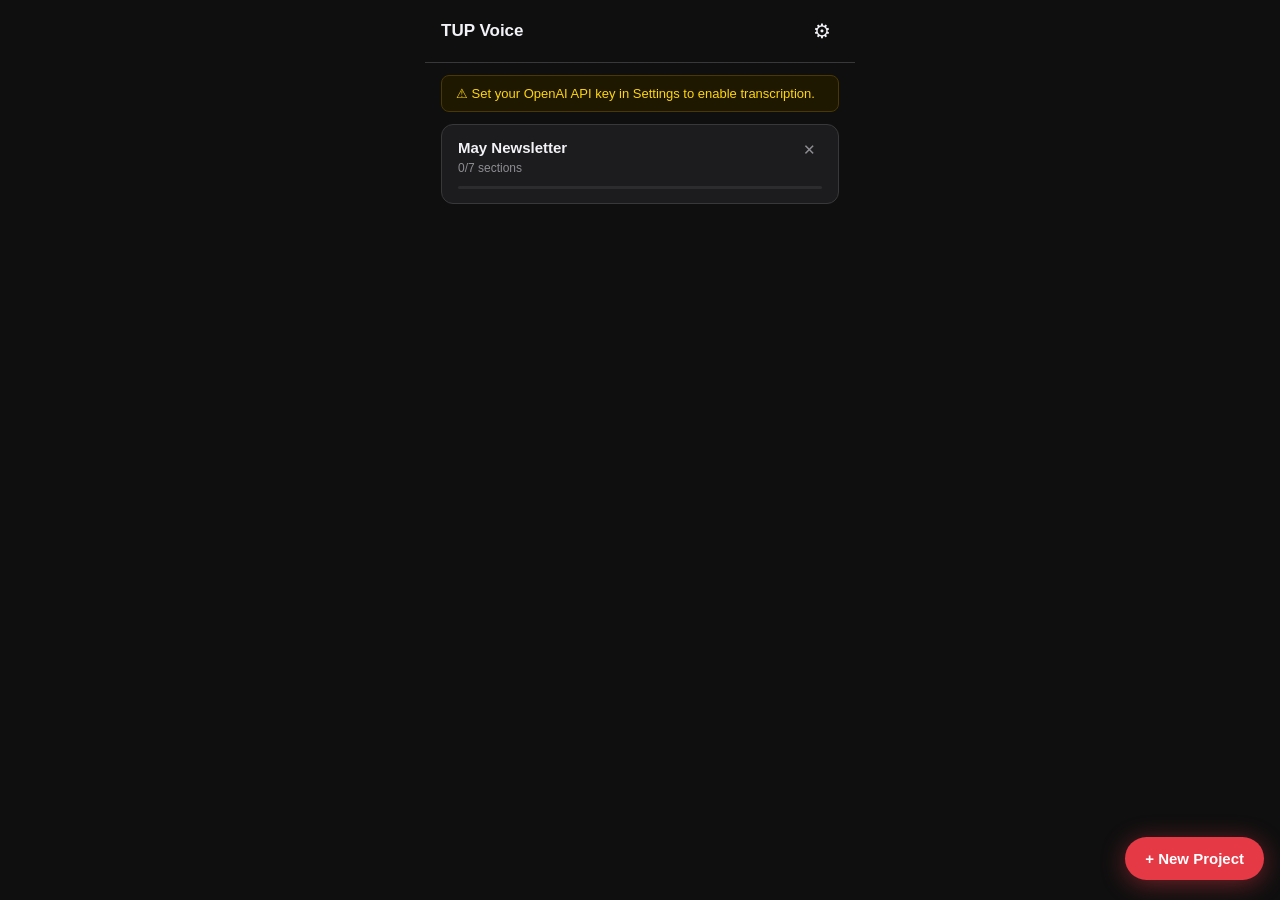
==== index.html @ 41d37543 "TUP Voice Capture app" ====
<!DOCTYPE html>
<html lang="en">
<head>
  <meta charset="UTF-8">
  <meta name="viewport" content="width=device-width, initial-scale=1, viewport-fit=cover">
  <meta name="apple-mobile-web-app-capable" content="yes">
  <meta name="apple-mobile-web-app-status-bar-style" content="black-translucent">
  <meta name="apple-mobile-web-app-title" content="TUP Voice">
  <meta name="theme-color" content="#0f0f0f">
  <title>TUP Voice Capture</title>
  <link rel="manifest" href="manifest.json">
  <link rel="apple-touch-icon" href="icons/icon-192.png">
  <link rel="stylesheet" href="styles.css">
</head>
<body>
  <div id="app"></div>
  <script src="app.js"></script>
</body>
</html>
---- styles.css ----
*, *::before, *::after { box-sizing: border-box; margin: 0; padding: 0; }

:root {
  --bg: #0f0f0f;
  --surface: #1c1c1e;
  --surface2: #2c2c2e;
  --border: #38383a;
  --text: #f2f2f7;
  --muted: #8e8e93;
  --accent: #e63946;
  --accent-dark: #c1121f;
  --green: #30d158;
  --r: 12px;
}

body {
  font-family: -apple-system, BlinkMacSystemFont, 'SF Pro Text', sans-serif;
  background: var(--bg);
  color: var(--text);
  min-height: 100svh;
  max-width: 430px;
  margin: 0 auto;
  -webkit-tap-highlight-color: transparent;
  overscroll-behavior: none;
}

.view {
  min-height: 100svh;
  display: flex;
  flex-direction: column;
}

/* ---- Header ---- */
header {
  display: flex;
  align-items: center;
  gap: 10px;
  padding: 14px 16px;
  padding-top: max(14px, env(safe-area-inset-top));
  background: var(--bg);
  border-bottom: 1px solid var(--border);
  position: sticky;
  top: 0;
  z-index: 20;
}

header h1 {
  flex: 1;
  font-size: 17px;
  font-weight: 600;
}

.back-btn {
  width: 34px;
  height: 34px;
  background: var(--surface2);
  border: none;
  border-radius: 8px;
  color: var(--text);
  font-size: 18px;
  cursor: pointer;
  display: flex;
  align-items: center;
  justify-content: center;
  flex-shrink: 0;
}
.back-btn:disabled { opacity: 0.3; pointer-events: none; }

.icon-btn {
  width: 34px;
  height: 34px;
  background: none;
  border: none;
  color: var(--text);
  font-size: 20px;
  cursor: pointer;
  border-radius: 8px;
  display: flex;
  align-items: center;
  justify-content: center;
}
.icon-btn:disabled { opacity: 0.3; pointer-events: none; }

/* ---- Alert ---- */
.alert {
  margin: 12px 16px 0;
  padding: 10px 14px;
  background: #1f1800;
  border: 1px solid #4a3800;
  border-radius: 8px;
  font-size: 13px;
  color: #ffd60a;
}

/* ---- Home ---- */
.project-list {
  flex: 1;
  padding: 12px 16px;
  display: flex;
  flex-direction: column;
  gap: 10px;
  padding-bottom: calc(80px + env(safe-area-inset-bottom, 0px));
}

.empty {
  color: var(--muted);
  text-align: center;
  margin-top: 80px;
  font-size: 15px;
  line-height: 1.7;
}

.project-card {
  background: var(--surface);
  border-radius: var(--r);
  padding: 14px 16px;
  border: 1px solid var(--border);
  cursor: pointer;
  -webkit-user-select: none;
  user-select: none;
  transition: border-color 0.15s;
}
.project-card:active { border-color: var(--accent); }

.project-card-top {
  display: flex;
  justify-content: space-between;
  align-items: flex-start;
  margin-bottom: 10px;
}
.project-card h2 { font-size: 15px; font-weight: 600; margin-bottom: 2px; }
.muted { font-size: 12px; color: var(--muted); }

.del-btn {
  background: none;
  border: none;
  color: var(--muted);
  font-size: 15px;
  cursor: pointer;
  padding: 2px 6px;
  border-radius: 4px;
  flex-shrink: 0;
}

.progress-bar {
  height: 3px;
  background: var(--surface2);
  border-radius: 2px;
  overflow: hidden;
}
.progress-fill {
  height: 100%;
  background: var(--accent);
  border-radius: 2px;
  transition: width 0.4s ease;
}

.fab {
  position: fixed;
  bottom: calc(20px + env(safe-area-inset-bottom, 0px));
  right: 16px;
  background: var(--accent);
  color: #fff;
  border: none;
  border-radius: 22px;
  padding: 13px 20px;
  font-size: 15px;
  font-weight: 600;
  cursor: pointer;
  box-shadow: 0 4px 24px rgba(230, 57, 70, 0.45);
  z-index: 10;
}

/* ---- Project View ---- */
.sub-header {
  padding: 8px 16px;
  font-size: 13px;
  color: var(--muted);
  border-bottom: 1px solid var(--border);
}

.section-list {
  flex: 1;
  padding: 10px 16px;
  display: flex;
  flex-direction: column;
  gap: 8px;
}

.section-item {
  display: flex;
  align-items: center;
  gap: 10px;
  padding: 12px 14px;
  background: var(--surface);
  border: 1px solid var(--border);
  border-radius: 10px;
}
.section-item.done {
  border-color: #1c3a1c;
  background: #0d1f0d;
}

.sec-status {
  font-size: 16px;
  width: 22px;
  text-align: center;
  color: var(--muted);
  flex-shrink: 0;
}
.section-item.done .sec-status { color: var(--green); }

.sec-info { flex: 1; min-width: 0; }
.sec-title { display: block; font-size: 14px; font-weight: 500; }
.sec-preview {
  display: block;
  font-size: 11px;
  color: var(--muted);
  margin-top: 2px;
  overflow: hidden;
  text-overflow: ellipsis;
  white-space: nowrap;
}

.sec-btn {
  background: var(--surface2);
  border: 1px solid var(--border);
  color: var(--text);
  border-radius: 6px;
  padding: 6px 10px;
  font-size: 12px;
  font-weight: 500;
  cursor: pointer;
  flex-shrink: 0;
}

.cta-btn {
  display: block;
  margin: 12px 16px;
  margin-bottom: calc(16px + env(safe-area-inset-bottom, 0px));
  padding: 15px;
  background: var(--accent);
  color: #fff;
  border: none;
  border-radius: var(--r);
  font-size: 16px;
  font-weight: 600;
  cursor: pointer;
  text-align: center;
}

.all-done {
  margin: 12px 16px;
  padding: 14px;
  background: #0d1f0d;
  border: 1px solid #1c3a1c;
  border-radius: var(--r);
  font-size: 14px;
  color: var(--green);
  text-align: center;
  line-height: 1.5;
}

/* ---- Record View ---- */
.counter {
  font-size: 13px;
  color: var(--muted);
  margin-left: auto;
}

.prompt-block {
  padding: 16px;
  border-bottom: 1px solid var(--border);
  background: var(--surface);
}
.prompt-block h2 {
  font-size: 17px;
  font-weight: 700;
  margin-bottom: 10px;
}

.bullets {
  list-style: none;
  display: flex;
  flex-direction: column;
  gap: 7px;
}
.bullets li {
  font-size: 14px;
  color: var(--muted);
  padding-left: 14px;
  position: relative;
  line-height: 1.45;
}
.bullets li::before {
  content: '•';
  position: absolute;
  left: 0;
  color: var(--accent);
}

.record-area {
  flex: 1;
  display: flex;
  align-items: center;
  justify-content: center;
  padding: 24px 16px;
  padding-bottom: calc(24px + env(safe-area-inset-bottom, 0px));
}

.record-controls {
  display: flex;
  flex-direction: column;
  align-items: center;
  gap: 20px;
  text-align: center;
}

.timer {
  font-size: 58px;
  font-weight: 100;
  letter-spacing: 3px;
  font-variant-numeric: tabular-nums;
  color: var(--text);
}

.record-btn {
  width: 90px;
  height: 90px;
  border-radius: 50%;
  background: var(--accent);
  border: none;
  font-size: 36px;
  cursor: pointer;
  display: flex;
  align-items: center;
  justify-content: center;
  transition: transform 0.1s, background 0.2s;
}
.record-btn:active { transform: scale(0.93); }
.record-btn.recording {
  background: var(--accent-dark);
  animation: pulse 1.6s ease-out infinite;
}

@keyframes pulse {
  0%   { box-shadow: 0 0 0 0 rgba(230, 57, 70, 0.5); }
  70%  { box-shadow: 0 0 0 22px rgba(230, 57, 70, 0); }
  100% { box-shadow: 0 0 0 0 rgba(230, 57, 70, 0); }
}

.hint    { font-size: 14px; color: var(--muted); }
.subhint { font-size: 12px; color: var(--border); }

/* ---- Processing ---- */
.processing {
  display: flex;
  flex-direction: column;
  align-items: center;
  gap: 16px;
}
.processing p { font-size: 14px; color: var(--muted); }

.spinner {
  width: 44px;
  height: 44px;
  border: 3px solid var(--border);
  border-top-color: var(--accent);
  border-radius: 50%;
  animation: spin 0.75s linear infinite;
}
@keyframes spin { to { transform: rotate(360deg); } }

/* ---- Transcript ---- */
.transcript-block {
  width: 100%;
  display: flex;
  flex-direction: column;
  gap: 10px;
}
.transcript-block > label {
  font-size: 11px;
  font-weight: 600;
  color: var(--muted);
  text-transform: uppercase;
  letter-spacing: 0.5px;
}

#transcript-edit {
  width: 100%;
  background: var(--surface);
  border: 1px solid var(--border);
  border-radius: 10px;
  color: var(--text);
  font-family: inherit;
  font-size: 14px;
  line-height: 1.6;
  padding: 12px;
  resize: vertical;
}
#transcript-edit:focus {
  outline: none;
  border-color: var(--accent);
}

.row { display: flex; gap: 8px; }
.mt  { margin-top: 6px; }

.btn-primary {
  flex: 1;
  padding: 12px;
  background: var(--accent);
  color: #fff;
  border: none;
  border-radius: 8px;
  font-size: 14px;
  font-weight: 600;
  cursor: pointer;
}
.btn-secondary {
  flex: 1;
  padding: 12px;
  background: var(--surface2);
  color: var(--text);
  border: 1px solid var(--border);
  border-radius: 8px;
  font-size: 14px;
  font-weight: 600;
  cursor: pointer;
}

/* ---- Forms ---- */
.form-body {
  padding: 16px;
  display: flex;
  flex-direction: column;
  gap: 10px;
  padding-bottom: calc(24px + env(safe-area-inset-bottom, 0px));
}

label {
  display: block;
  font-size: 11px;
  font-weight: 600;
  color: var(--muted);
  text-transform: uppercase;
  letter-spacing: 0.5px;
}

input[type="text"],
input[type="password"],
textarea {
  width: 100%;
  background: var(--surface);
  border: 1px solid var(--border);
  border-radius: 8px;
  color: var(--text);
  font-family: inherit;
  font-size: 15px;
  padding: 11px 12px;
  -webkit-appearance: none;
  appearance: none;
}
input:focus, textarea:focus {
  outline: none;
  border-color: var(--accent);
}
textarea { resize: vertical; font-size: 14px; }

.hint { font-size: 12px; color: var(--muted); line-height: 1.5; }

.section-builder {
  background: var(--surface);
  border: 1px solid var(--border);
  border-radius: 10px;
  padding: 12px;
  display: flex;
  flex-direction: column;
  gap: 8px;
}
.sb-header {
  display: flex;
  justify-content: space-between;
  align-items: center;
}
.sb-del {
  background: none;
  border: none;
  color: var(--muted);
  font-size: 15px;
  cursor: pointer;
}

.btn-dashed {
  width: 100%;
  padding: 12px;
  background: transparent;
  border: 1px dashed var(--border);
  border-radius: 8px;
  color: var(--muted);
  font-size: 14px;
  cursor: pointer;
}
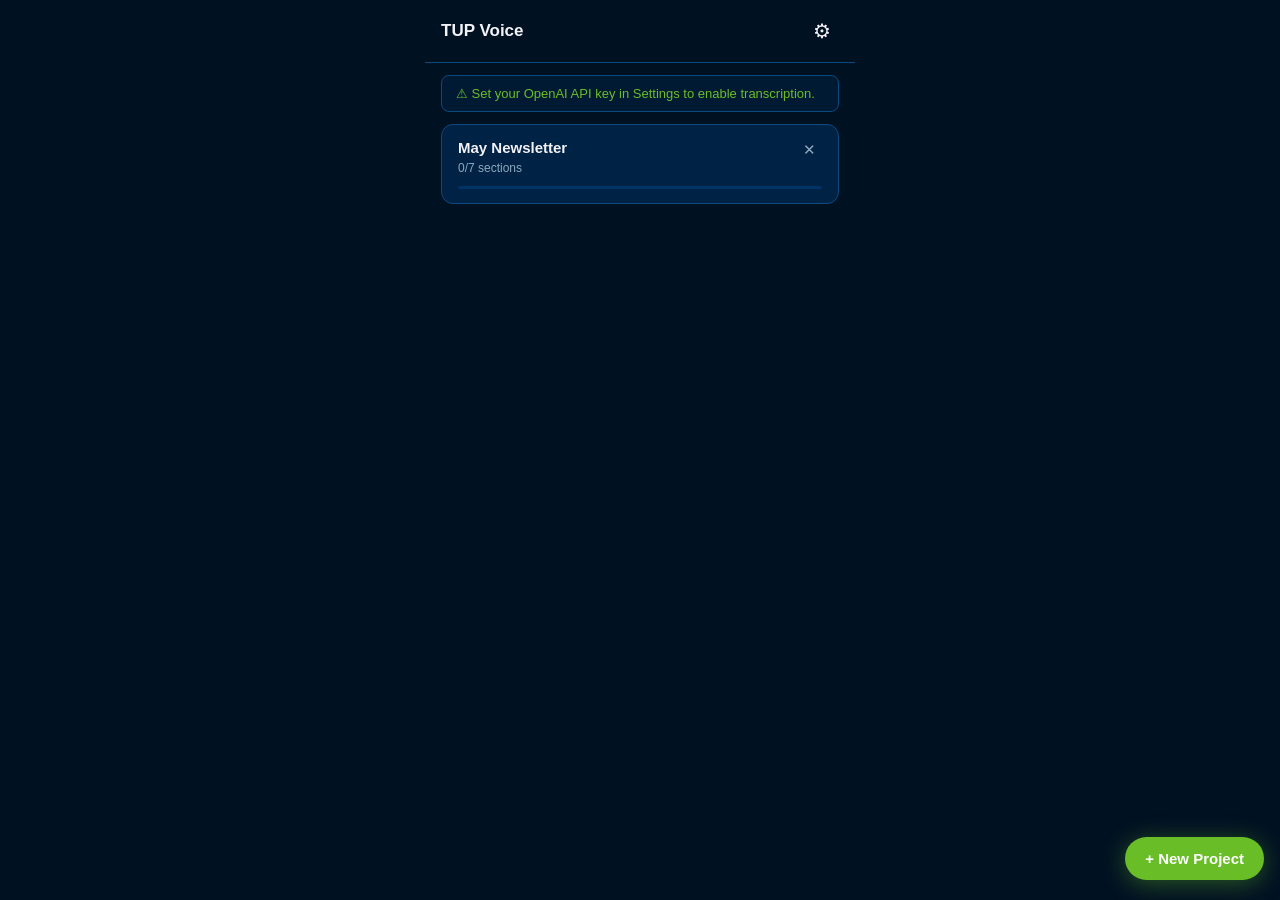
==== commit a1769010: "Rebrand to Urban Prepper Seahawks color scheme" ====
--- a/index.html
+++ b/index.html
@@ -6,7 +6,7 @@
   <meta name="apple-mobile-web-app-capable" content="yes">
   <meta name="apple-mobile-web-app-status-bar-style" content="black-translucent">
   <meta name="apple-mobile-web-app-title" content="TUP Voice">
-  <meta name="theme-color" content="#0f0f0f">
+  <meta name="theme-color" content="#002244">
   <title>TUP Voice Capture</title>
   <link rel="manifest" href="manifest.json">
   <link rel="apple-touch-icon" href="icons/icon-192.png">
--- a/styles.css
+++ b/styles.css
@@ -1,15 +1,15 @@
 *, *::before, *::after { box-sizing: border-box; margin: 0; padding: 0; }
 
 :root {
-  --bg: #0f0f0f;
-  --surface: #1c1c1e;
-  --surface2: #2c2c2e;
-  --border: #38383a;
+  --bg: #001122;
+  --surface: #002244;
+  --surface2: #003366;
+  --border: #0a4a80;
   --text: #f2f2f7;
-  --muted: #8e8e93;
-  --accent: #e63946;
-  --accent-dark: #c1121f;
-  --green: #30d158;
+  --muted: #8fa8c0;
+  --accent: #69BE28;
+  --accent-dark: #4d8e1e;
+  --green: #69BE28;
   --r: 12px;
 }
 
@@ -85,11 +85,11 @@
 .alert {
   margin: 12px 16px 0;
   padding: 10px 14px;
-  background: #1f1800;
-  border: 1px solid #4a3800;
+  background: #001a33;
+  border: 1px solid var(--border);
   border-radius: 8px;
   font-size: 13px;
-  color: #ffd60a;
+  color: #69BE28;
 }
 
 /* ---- Home ---- */
@@ -167,7 +167,7 @@
   font-size: 15px;
   font-weight: 600;
   cursor: pointer;
-  box-shadow: 0 4px 24px rgba(230, 57, 70, 0.45);
+  box-shadow: 0 4px 24px rgba(105, 190, 40, 0.4);
   z-index: 10;
 }
 
@@ -197,8 +197,8 @@
   border-radius: 10px;
 }
 .section-item.done {
-  border-color: #1c3a1c;
-  background: #0d1f0d;
+  border-color: #69BE28;
+  background: #002244;
 }
 
 .sec-status {
@@ -252,8 +252,8 @@
 .all-done {
   margin: 12px 16px;
   padding: 14px;
-  background: #0d1f0d;
-  border: 1px solid #1c3a1c;
+  background: #002244;
+  border: 1px solid #69BE28;
   border-radius: var(--r);
   font-size: 14px;
   color: var(--green);
@@ -344,9 +344,9 @@
 }
 
 @keyframes pulse {
-  0%   { box-shadow: 0 0 0 0 rgba(230, 57, 70, 0.5); }
-  70%  { box-shadow: 0 0 0 22px rgba(230, 57, 70, 0); }
-  100% { box-shadow: 0 0 0 0 rgba(230, 57, 70, 0); }
+  0%   { box-shadow: 0 0 0 0 rgba(105, 190, 40, 0.5); }
+  70%  { box-shadow: 0 0 0 22px rgba(105, 190, 40, 0); }
+  100% { box-shadow: 0 0 0 0 rgba(105, 190, 40, 0); }
 }
 
 .hint    { font-size: 14px; color: var(--muted); }
